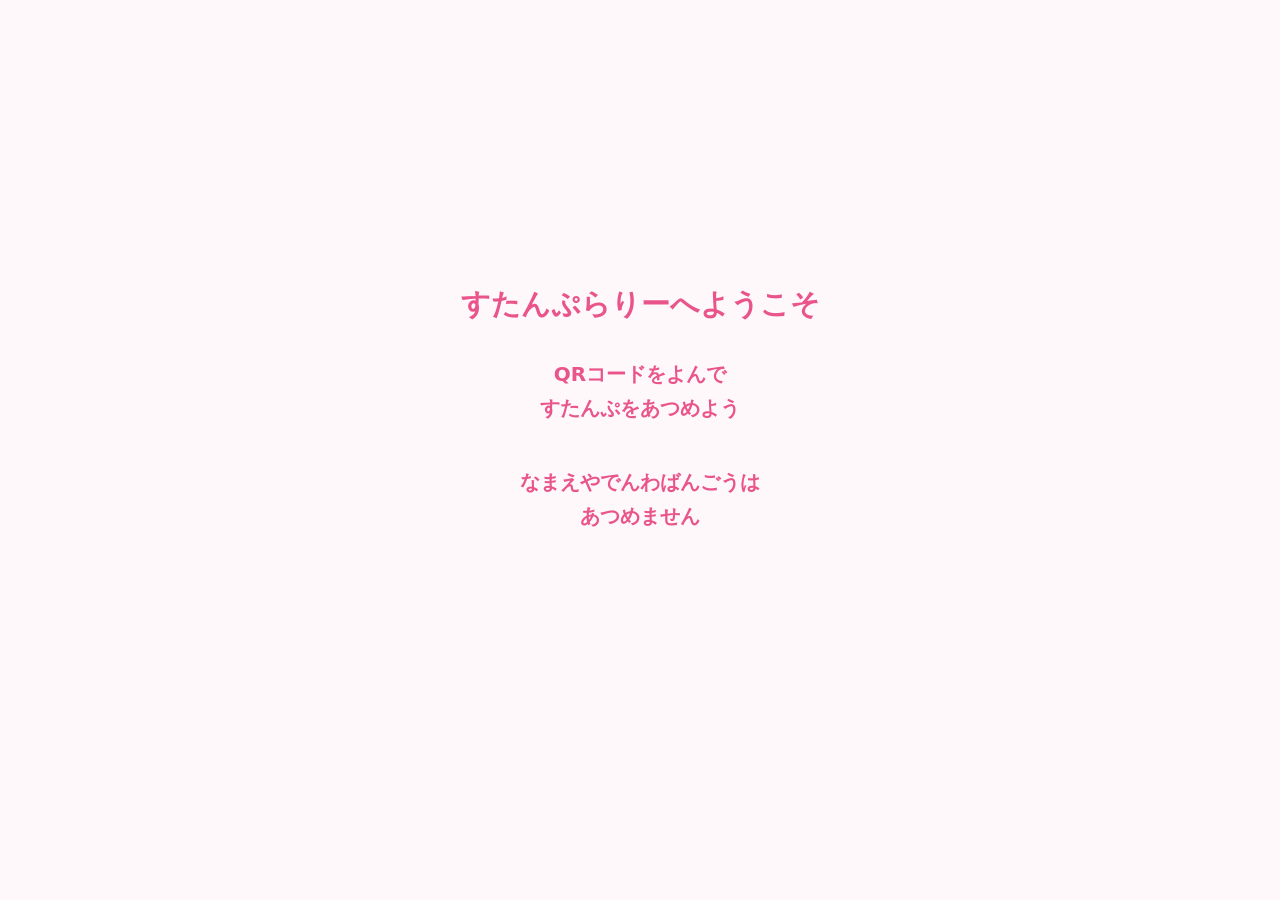
==== index.html @ 32b75e18 "Add files via upload" ====
<!doctype html>
<html lang="ja">
<head>
  <meta charset="utf-8">
  <meta name="viewport" content="width=device-width, initial-scale=1">
  <title>学園祭スタンプラリー</title>
  <link rel="stylesheet" href="style.css">
</head>
<body>
<main class="app">
  <section id="introScreen" class="intro hidden">
    <h1>すたんぷらりーへようこそ</h1>
    <p>QRコードをよんで<br>すたんぷをあつめよう</p>
    <p>なまえやでんわばんごうは<br>あつめません</p>
  </section>

  <section id="mainScreen">
    <header>
      <p class="eyebrow">学園祭</p>
      <h1>Webスタンプラリー</h1>
    </header>

    <section id="messageBox" class="message info">
      QRコードを読み取ると、ここにスタンプが集まります。
    </section>

    <section id="noticeBox" class="notice hidden"></section>

    <section class="progress-card">
      <div class="progress-text">
        <span id="countText">0 / 12</span>
        <span id="completeText">スタンプを集めよう</span>
      </div>
      <div class="progress-bar"><div id="progressBar" class="progress-fill"></div></div>
    </section>

    <section id="stampBoard" class="stamp-board"></section>

    <section id="queueArea" class="queue-area hidden"></section>

    <section id="completeArea" class="complete-area hidden">
      <h2>🎉 コンプリート！ 🎉</h2>
      <p id="completeLead">景品所のQRを読み取ると順番待ちに入れます。</p>
      <p id="participantDisplay" class="participant"></p>
      <div id="participantQrArea" class="participant-qr"></div>
      <p id="completeNote" class="note">景品所のQRコードを読み取ると順番待ちに入れます。うまくいかないときは、このQRコードを係員に見せてください。</p>
    </section>

    <section id="closedArea" class="closed-area hidden">
      <h2>🎉 コンプリート！ 🎉</h2>
      <p><strong>景品の抽選は終了しました。</strong></p>
      <p>ご参加ありがとうございました。</p>
    </section>

    <section id="finishedArea" class="finished-area hidden">
      <h2>景品受け取り済み</h2>
      <p>ご参加ありがとうございました。</p>
    </section>

    <details class="rule-box">
      <summary>ルールをみる</summary>
      <p>QRコードをよんで、スタンプをあつめます。</p>
      <p>12こあつめたら、201号室でけいひんとこうかんできます。</p>
      <p>なまえ、じゅうしょ、でんわばんごう、メールアドレスはあつめません。</p>
      <p>スタンプをよんだじかんと、スタンプばんごうだけをきろくします。</p>
      <p>この画面はとじてもだいじょうぶです。でも、ブラウザのきろくをけすと、スタンプもきえます。</p>
    </details>

    <footer class="footer">
      <p>スタンプ取得状況は学園祭運営の改善のために記録します。</p>
    </footer>
  </section>
</main>
<script src="vendor/qrcode.js"></script>
<script src="app.js"></script>
</body>
</html>
---- style.css ----
/* 学園祭Webスタンプラリー(12か所版) */
:root{--pink:#e9558a;--pink-soft:#ff7aa8;--line:#ffd3e2;--bg:#fff8fb}
*{box-sizing:border-box}
body{margin:0;font-family:system-ui,-apple-system,"Hiragino Sans","Yu Gothic",sans-serif;background:var(--bg);color:#333;-webkit-text-size-adjust:100%}
.app{width:min(100%,520px);margin:0 auto;padding:14px}
.hidden{display:none!important}

.intro{min-height:90vh;display:flex;flex-direction:column;align-items:center;justify-content:center;text-align:center;font-weight:bold;color:var(--pink)}
.intro h1{font-size:1.8rem}
.intro p{font-size:1.25rem;line-height:1.7}

.eyebrow{margin:0;color:var(--pink);font-weight:bold}
h1{margin:0 0 12px;font-size:1.8rem}

.message,.progress-card,.rule-box,.notice{background:#fff;border:2px solid var(--line);border-radius:14px;padding:12px;margin-bottom:12px;font-weight:bold}
.notice{background:#fff8e8;border-color:#ffd16f}
.notice.high{background:#fff0f0;border-color:#ff8c8c}
.message.success{background:#f0fff5;border-color:#9be3b5}
.message.warning{background:#fff8e8;border-color:#ffd16f}
.message.error{background:#ffecec;border-color:#ff8c8c}

.progress-text{display:flex;justify-content:space-between;align-items:baseline;font-weight:bold;margin-bottom:8px}
#countText{color:var(--pink);font-size:1.4rem}
.progress-bar{height:14px;background:#ffe2ec;border-radius:20px;overflow:hidden}
.progress-fill{height:100%;width:0%;background:var(--pink-soft);transition:width .5s}

/* 12か所: 3列 x 4行 */
.stamp-board{display:grid;grid-template-columns:repeat(3,1fr);gap:10px}
.stamp-slot{aspect-ratio:1/1;min-height:96px;border:2px dashed #e5d4dc;border-radius:16px;background:#fff;display:flex;flex-direction:column;justify-content:center;align-items:center;padding:4px}
.stamp-slot.empty::before{content:attr(data-number);color:#ccb8c2;font-weight:bold;font-size:1.5rem}
.stamp-slot img{width:72%;max-width:100px;height:auto}
.stamp-time{margin-top:2px;font-size:.68rem;line-height:1.2;color:#555;font-weight:bold;text-align:center}
.stamp-slot.pop img{animation:pop .6s ease-out}
@keyframes pop{0%{transform:scale(2.2) rotate(-12deg);opacity:0}60%{transform:scale(.9) rotate(3deg);opacity:1}100%{transform:none}}

.complete-area,.finished-area,.closed-area{margin-top:16px;padding:18px;background:#fff;border-radius:18px;text-align:center}
.complete-area{border:3px solid #ffd166}
.closed-area{border:3px solid var(--line)}
.finished-area{border:3px solid #9be3b5}
.complete-area h2,.closed-area h2,.finished-area h2{margin:0 0 8px}
.participant-qr svg,.participant-qr canvas{width:min(70vw,260px);height:auto;background:#fff;padding:6px;border-radius:8px}
.participant-qr .qr-id{font-size:.72rem;word-break:break-all;color:#777;margin:6px 0 0}
.note,.participant{color:var(--pink);font-weight:bold}
.participant{font-size:.8rem;word-break:break-all}
.footer{font-size:.8rem;color:#777}
summary{cursor:pointer;color:var(--pink)}
#participantDisplay{display:none}

.queue-area{margin-top:16px;padding:18px;background:#fff;border:3px solid #4cc9f0;border-radius:18px;text-align:center}
.queue-area h2{margin:0 0 8px}
.queue-no{font-size:2.2rem;font-weight:800;margin:6px 0}
.queue-again{margin-top:10px;padding:10px 14px;border:0;border-radius:12px;background:#eee;font-size:.9rem}
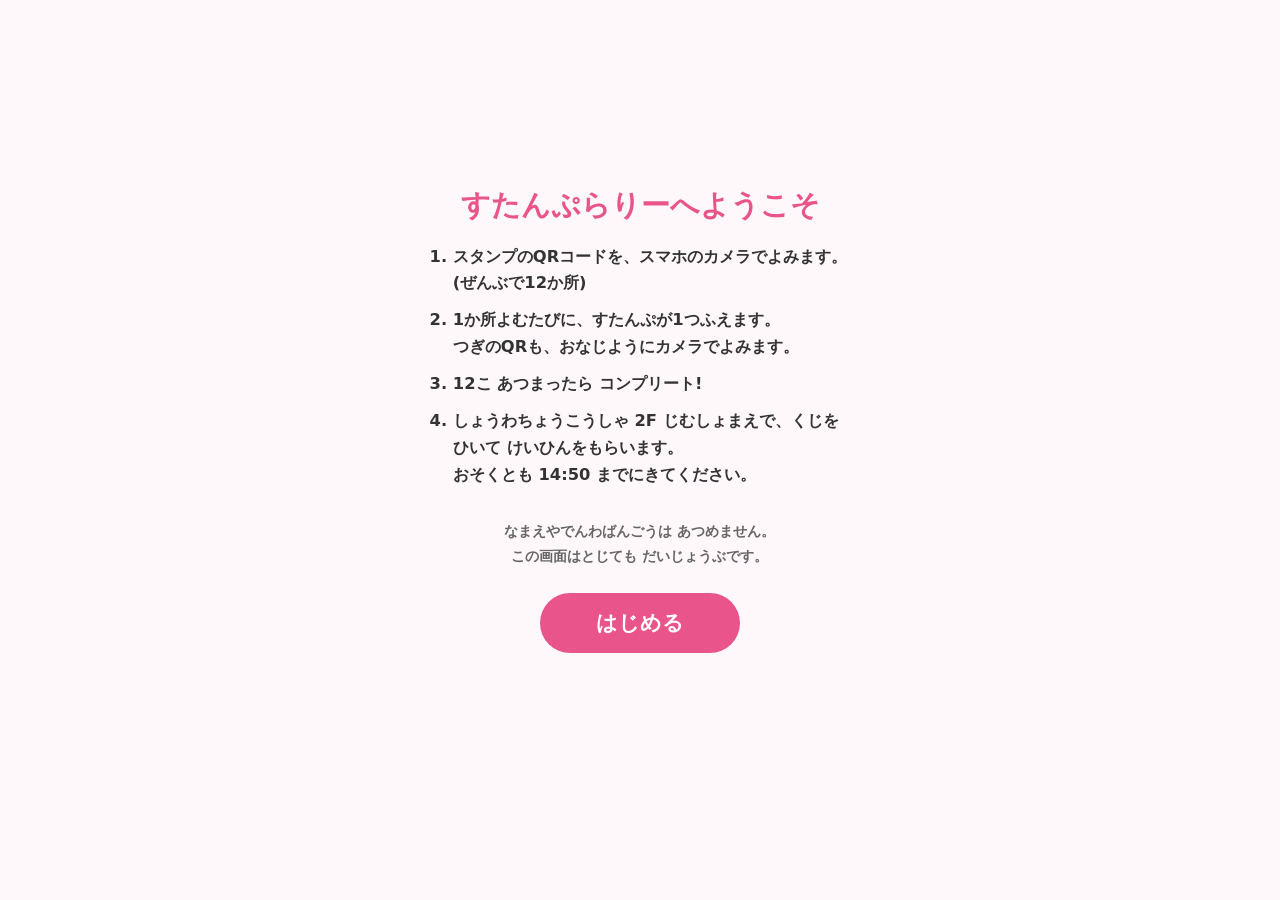
==== commit ecf64f76: "Add files via upload" ====
--- a/index.html
+++ b/index.html
@@ -10,8 +10,14 @@
 <main class="app">
   <section id="introScreen" class="intro hidden">
     <h1>すたんぷらりーへようこそ</h1>
-    <p>QRコードをよんで<br>すたんぷをあつめよう</p>
-    <p>なまえやでんわばんごうは<br>あつめません</p>
+    <ol class="howto">
+      <li><b>スタンプのQRコード</b>を、スマホのカメラでよみます。<br>(ぜんぶで12か所)</li>
+      <li>1か所よむたびに、すたんぷが1つふえます。<br>つぎのQRも、おなじようにカメラでよみます。</li>
+      <li><b>12こ あつまったら コンプリート!</b></li>
+      <li>しょうわちょうこうしゃ 2F じむしょまえで、くじをひいて けいひんをもらいます。<br><b>おそくとも 14:50 までに</b>きてください。</li>
+    </ol>
+    <p class="intro-small">なまえやでんわばんごうは あつめません。<br>この画面はとじても だいじょうぶです。</p>
+    <button id="introStart" class="start-btn" type="button">はじめる</button>
   </section>
 
   <section id="mainScreen">
@@ -40,10 +46,17 @@
 
     <section id="completeArea" class="complete-area hidden">
       <h2>🎉 コンプリート！ 🎉</h2>
-      <p id="completeLead">景品所のQRを読み取ると順番待ちに入れます。</p>
+      <p id="completeLead">しょうわちょうこうしゃ 2F じむしょまえへ、14:50までにきてください。</p>
       <p id="participantDisplay" class="participant"></p>
       <div id="participantQrArea" class="participant-qr"></div>
       <p id="completeNote" class="note">景品所のQRコードを読み取ると順番待ちに入れます。うまくいかないときは、このQRコードを係員に見せてください。</p>
+      <div class="visit-box">
+        <p class="visit-title">けいひんこうかんじょ</p>
+        <p class="visit-place">しょうわちょうこうしゃ<br>2F じむしょまえ</p>
+        <p>こんざつをさけるため、<strong>じかんをまもってください。</strong></p>
+        <p>くじで、けいひんがきまります。</p>
+        <p class="visit-time"><strong>おそくとも 14:50 までに</strong> きてください。</p>
+      </div>
     </section>
 
     <section id="closedArea" class="closed-area hidden">
@@ -60,7 +73,7 @@
     <details class="rule-box">
       <summary>ルールをみる</summary>
       <p>QRコードをよんで、スタンプをあつめます。</p>
-      <p>12こあつめたら、201号室でけいひんとこうかんできます。</p>
+      <p>12こあつめたら、しょうわちょうこうしゃ 2F じむしょまえで、くじをひいて けいひんをもらえます。おそくとも 14:50 までにきてください。</p>
       <p>なまえ、じゅうしょ、でんわばんごう、メールアドレスはあつめません。</p>
       <p>スタンプをよんだじかんと、スタンプばんごうだけをきろくします。</p>
       <p>この画面はとじてもだいじょうぶです。でも、ブラウザのきろくをけすと、スタンプもきえます。</p>
--- a/style.css
+++ b/style.css
@@ -5,7 +5,7 @@
 .app{width:min(100%,520px);margin:0 auto;padding:14px}
 .hidden{display:none!important}
 
-.intro{min-height:90vh;display:flex;flex-direction:column;align-items:center;justify-content:center;text-align:center;font-weight:bold;color:var(--pink)}
+.intro{min-height:90vh;display:flex;flex-direction:column;align-items:center;justify-content:center;text-align:center;font-weight:bold;color:var(--pink);padding:8px 4px}
 .intro h1{font-size:1.8rem}
 .intro p{font-size:1.25rem;line-height:1.7}
 
@@ -50,3 +50,14 @@
 .queue-area h2{margin:0 0 8px}
 .queue-no{font-size:2.2rem;font-weight:800;margin:6px 0}
 .queue-again{margin-top:10px;padding:10px 14px;border:0;border-radius:12px;background:#eee;font-size:.9rem}
+
+.visit-box{margin-top:14px;padding:14px;background:#fff8e1;border:2px dashed #e8a100;border-radius:14px;text-align:center;line-height:1.6}
+.visit-box p{margin:2px 0}
+.visit-title{font-size:.85rem;color:#8a5a00;font-weight:700}
+.visit-place{font-size:1.25rem;font-weight:800}
+.visit-time{font-size:1.15rem;color:#c2185b}
+
+.howto{text-align:left;font-size:1.02rem;line-height:1.65;color:#333;max-width:420px;padding-left:1.4em;margin:6px 0}
+.howto li{margin-bottom:10px}
+.intro-small{font-size:.9rem!important;color:#666;font-weight:600}
+.start-btn{margin-top:10px;padding:16px 56px;font-size:1.3rem;font-weight:800;color:#fff;background:var(--pink);border:0;border-radius:40px}
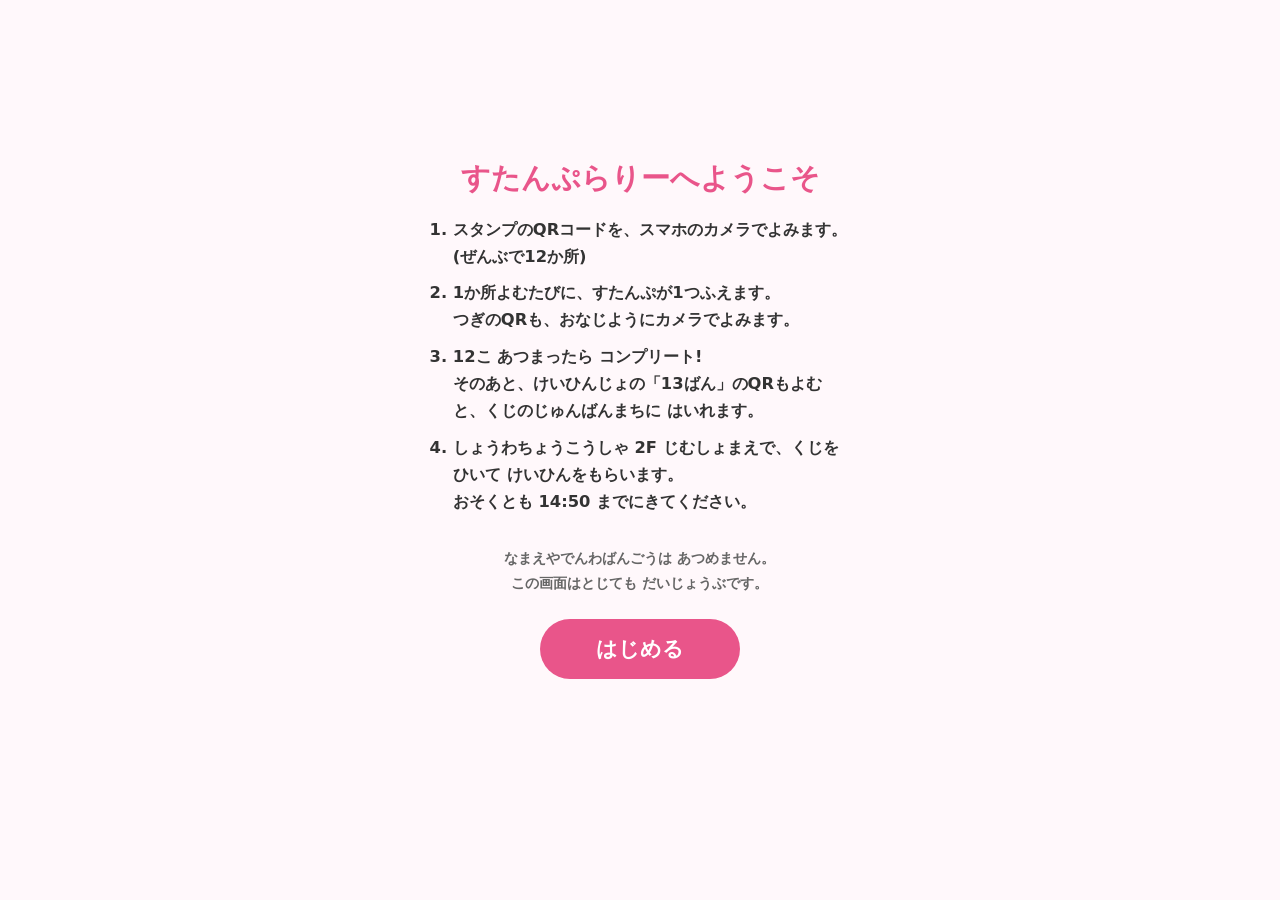
==== commit f37625d7: "Add files via upload" ====
--- a/index.html
+++ b/index.html
@@ -13,7 +13,7 @@
     <ol class="howto">
       <li><b>スタンプのQRコード</b>を、スマホのカメラでよみます。<br>(ぜんぶで12か所)</li>
       <li>1か所よむたびに、すたんぷが1つふえます。<br>つぎのQRも、おなじようにカメラでよみます。</li>
-      <li><b>12こ あつまったら コンプリート!</b></li>
+      <li><b>12こ あつまったら コンプリート!</b><br>そのあと、けいひんじょの「13ばん」のQRもよむと、くじのじゅんばんまちに はいれます。</li>
       <li>しょうわちょうこうしゃ 2F じむしょまえで、くじをひいて けいひんをもらいます。<br><b>おそくとも 14:50 までに</b>きてください。</li>
     </ol>
     <p class="intro-small">なまえやでんわばんごうは あつめません。<br>この画面はとじても だいじょうぶです。</p>
@@ -49,7 +49,7 @@
       <p id="completeLead">しょうわちょうこうしゃ 2F じむしょまえへ、14:50までにきてください。</p>
       <p id="participantDisplay" class="participant"></p>
       <div id="participantQrArea" class="participant-qr"></div>
-      <p id="completeNote" class="note">景品所のQRコードを読み取ると順番待ちに入れます。うまくいかないときは、このQRコードを係員に見せてください。</p>
+      <p id="completeNote" class="note">景品所の「13番」のQRコードを読み取ると順番待ちに入れます。うまくいかないときは、このQRコードを係員に見せてください。</p>
       <div class="visit-box">
         <p class="visit-title">けいひんこうかんじょ</p>
         <p class="visit-place">しょうわちょうこうしゃ<br>2F じむしょまえ</p>
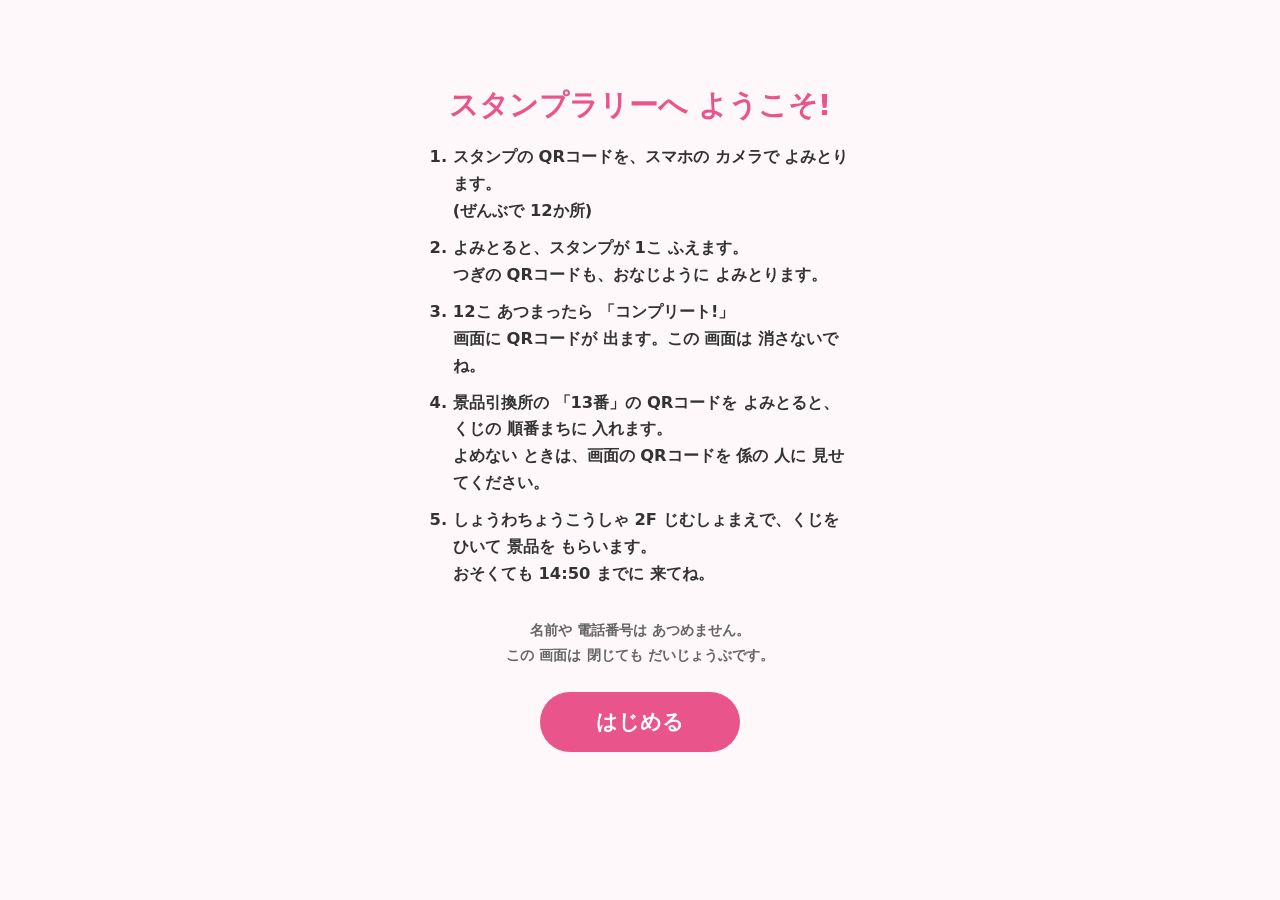
==== commit c5bf4c37: "Add files via upload" ====
--- a/index.html
+++ b/index.html
@@ -3,31 +3,32 @@
 <head>
   <meta charset="utf-8">
   <meta name="viewport" content="width=device-width, initial-scale=1">
-  <title>学園祭スタンプラリー</title>
+  <title>カギフェス2026 スタンプラリー</title>
   <link rel="stylesheet" href="style.css">
 </head>
 <body>
 <main class="app">
   <section id="introScreen" class="intro hidden">
-    <h1>すたんぷらりーへようこそ</h1>
+    <h1>スタンプラリーへ ようこそ!</h1>
     <ol class="howto">
-      <li><b>スタンプのQRコード</b>を、スマホのカメラでよみます。<br>(ぜんぶで12か所)</li>
-      <li>1か所よむたびに、すたんぷが1つふえます。<br>つぎのQRも、おなじようにカメラでよみます。</li>
-      <li><b>12こ あつまったら コンプリート!</b><br>そのあと、けいひんじょの「13ばん」のQRもよむと、くじのじゅんばんまちに はいれます。</li>
-      <li>しょうわちょうこうしゃ 2F じむしょまえで、くじをひいて けいひんをもらいます。<br><b>おそくとも 14:50 までに</b>きてください。</li>
+      <li><b>スタンプの QRコード</b>を、スマホの カメラで よみとります。<br>(ぜんぶで 12か所)</li>
+      <li>よみとると、スタンプが 1こ ふえます。<br>つぎの QRコードも、おなじように よみとります。</li>
+      <li><b>12こ あつまったら 「コンプリート!」</b><br>画面に QRコードが 出ます。この 画面は 消さないでね。</li>
+      <li>景品引換所の 「13番」の QRコードを よみとると、くじの 順番まちに 入れます。<br>よめない ときは、画面の QRコードを 係の 人に 見せてください。</li>
+      <li>しょうわちょうこうしゃ 2F じむしょまえで、くじを ひいて 景品を もらいます。<br><b>おそくても 14:50 までに</b> 来てね。</li>
     </ol>
-    <p class="intro-small">なまえやでんわばんごうは あつめません。<br>この画面はとじても だいじょうぶです。</p>
+    <p class="intro-small">名前や 電話番号は あつめません。<br>この 画面は 閉じても だいじょうぶです。</p>
     <button id="introStart" class="start-btn" type="button">はじめる</button>
   </section>
 
   <section id="mainScreen">
     <header>
-      <p class="eyebrow">学園祭</p>
-      <h1>Webスタンプラリー</h1>
+      <p class="eyebrow">カギフェス2026</p>
+      <h1>スタンプラリー</h1>
     </header>
 
     <section id="messageBox" class="message info">
-      QRコードを読み取ると、ここにスタンプが集まります。
+      QRコードを よみとると、ここに スタンプが たまります。
     </section>
 
     <section id="noticeBox" class="notice hidden"></section>
@@ -35,7 +36,7 @@
     <section class="progress-card">
       <div class="progress-text">
         <span id="countText">0 / 12</span>
-        <span id="completeText">スタンプを集めよう</span>
+        <span id="completeText">スタンプを あつめよう</span>
       </div>
       <div class="progress-bar"><div id="progressBar" class="progress-fill"></div></div>
     </section>
@@ -45,42 +46,42 @@
     <section id="queueArea" class="queue-area hidden"></section>
 
     <section id="completeArea" class="complete-area hidden">
-      <h2>🎉 コンプリート！ 🎉</h2>
-      <p id="completeLead">しょうわちょうこうしゃ 2F じむしょまえへ、14:50までにきてください。</p>
+      <h2>🎉 コンプリート! 🎉</h2>
+      <p id="completeLead">しょうわちょうこうしゃ 2F じむしょまえへ、14:50までに 来てね。</p>
       <p id="participantDisplay" class="participant"></p>
       <div id="participantQrArea" class="participant-qr"></div>
-      <p id="completeNote" class="note">景品所の「13番」のQRコードを読み取ると順番待ちに入れます。うまくいかないときは、このQRコードを係員に見せてください。</p>
+      <p id="completeNote" class="note">景品引換所の 「13番」の QRコードを よみとると、くじの 順番まちに 入れます。よめない ときは、この QRコードを 係の 人に 見せてください。</p>
       <div class="visit-box">
-        <p class="visit-title">けいひんこうかんじょ</p>
+        <p class="visit-title">景品引換所</p>
         <p class="visit-place">しょうわちょうこうしゃ<br>2F じむしょまえ</p>
-        <p>こんざつをさけるため、<strong>じかんをまもってください。</strong></p>
-        <p>くじで、けいひんがきまります。</p>
-        <p class="visit-time"><strong>おそくとも 14:50 までに</strong> きてください。</p>
+        <p>こんざつを さけるため、<strong>時間を まもってください。</strong></p>
+        <p>くじで 景品が きまります。景品が なくなったら おわりです。</p>
+        <p class="visit-time"><strong>おそくても 14:50 までに</strong> 来てね。</p>
       </div>
     </section>
 
     <section id="closedArea" class="closed-area hidden">
-      <h2>🎉 コンプリート！ 🎉</h2>
-      <p><strong>景品の抽選は終了しました。</strong></p>
-      <p>ご参加ありがとうございました。</p>
+      <h2>🎉 コンプリート! 🎉</h2>
+      <p><strong>くじは おわりました。</strong></p>
+      <p>ありがとうございました!</p>
     </section>
 
     <section id="finishedArea" class="finished-area hidden">
-      <h2>景品受け取り済み</h2>
-      <p>ご参加ありがとうございました。</p>
+      <h2>くじは もう ひきました</h2>
+      <p>ありがとうございました!</p>
     </section>
 
     <details class="rule-box">
-      <summary>ルールをみる</summary>
-      <p>QRコードをよんで、スタンプをあつめます。</p>
-      <p>12こあつめたら、しょうわちょうこうしゃ 2F じむしょまえで、くじをひいて けいひんをもらえます。おそくとも 14:50 までにきてください。</p>
-      <p>なまえ、じゅうしょ、でんわばんごう、メールアドレスはあつめません。</p>
-      <p>スタンプをよんだじかんと、スタンプばんごうだけをきろくします。</p>
-      <p>この画面はとじてもだいじょうぶです。でも、ブラウザのきろくをけすと、スタンプもきえます。</p>
+      <summary>やりかたを 見る</summary>
+      <p>QRコードを よみとって、スタンプを あつめます。</p>
+      <p>12こ あつめたら、しょうわちょうこうしゃ 2F じむしょまえで、くじを ひいて 景品を もらえます。おそくても 14:50 までに 来てね。</p>
+      <p>名前、住所、電話番号、メールアドレスは あつめません。</p>
+      <p>スタンプを よみとった 時間と、スタンプの 番号だけを きろくします。</p>
+      <p>この 画面は 閉じても だいじょうぶです。でも、ブラウザの 履歴を 消すと、スタンプも 消えます。</p>
     </details>
 
     <footer class="footer">
-      <p>スタンプ取得状況は学園祭運営の改善のために記録します。</p>
+      <p>スタンプを あつめた じょうきょうは、学園祭を よくするために きろくします。</p>
     </footer>
   </section>
 </main>
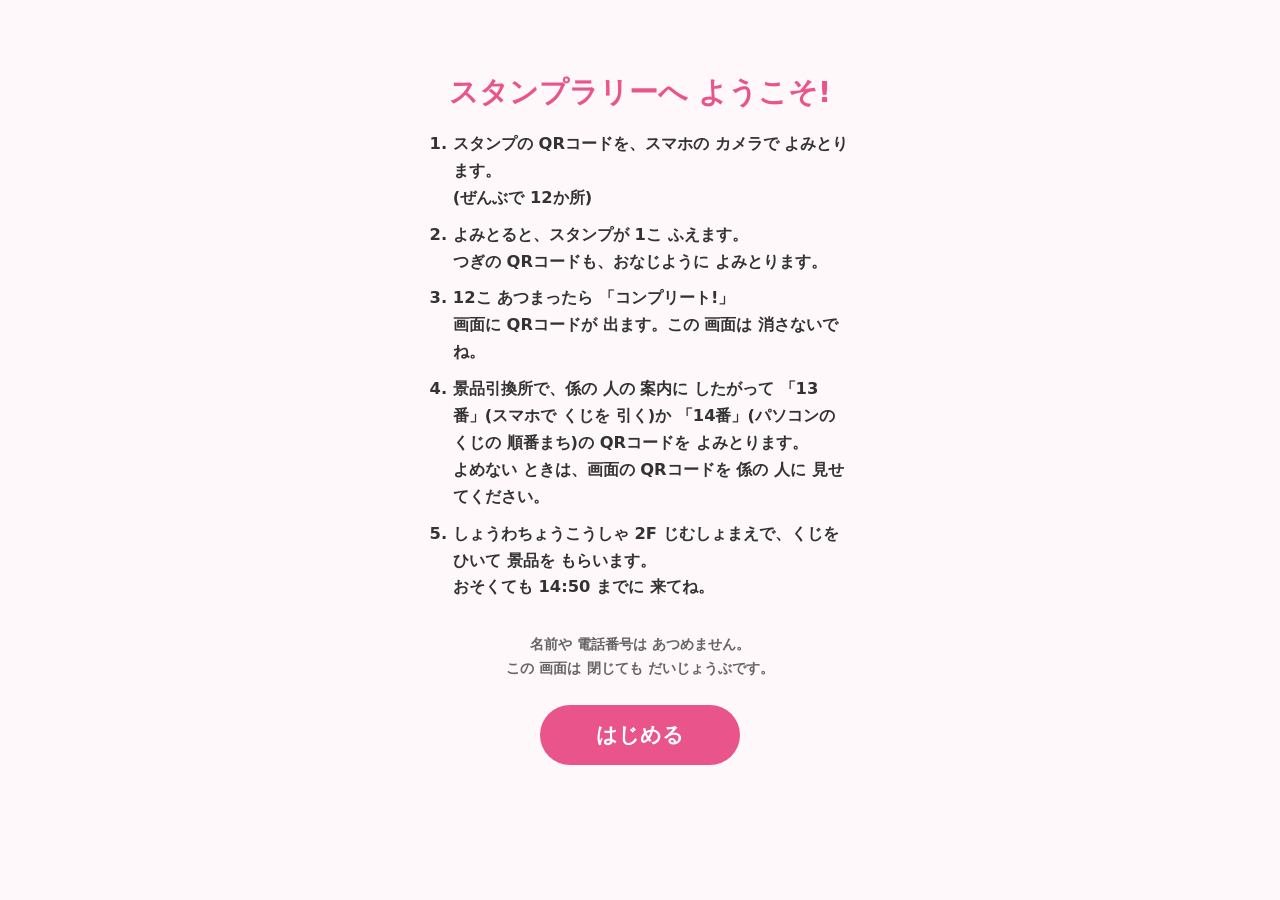
==== commit 118fab25: "Add files via upload" ====
--- a/index.html
+++ b/index.html
@@ -14,7 +14,7 @@
       <li><b>スタンプの QRコード</b>を、スマホの カメラで よみとります。<br>(ぜんぶで 12か所)</li>
       <li>よみとると、スタンプが 1こ ふえます。<br>つぎの QRコードも、おなじように よみとります。</li>
       <li><b>12こ あつまったら 「コンプリート!」</b><br>画面に QRコードが 出ます。この 画面は 消さないでね。</li>
-      <li>景品引換所の 「13番」の QRコードを よみとると、くじの 順番まちに 入れます。<br>よめない ときは、画面の QRコードを 係の 人に 見せてください。</li>
+      <li>景品引換所で、係の 人の 案内に したがって 「13番」(スマホで くじを 引く)か 「14番」(パソコンの くじの 順番まち)の QRコードを よみとります。<br>よめない ときは、画面の QRコードを 係の 人に 見せてください。</li>
       <li>しょうわちょうこうしゃ 2F じむしょまえで、くじを ひいて 景品を もらいます。<br><b>おそくても 14:50 までに</b> 来てね。</li>
     </ol>
     <p class="intro-small">名前や 電話番号は あつめません。<br>この 画面は 閉じても だいじょうぶです。</p>
@@ -50,7 +50,7 @@
       <p id="completeLead">しょうわちょうこうしゃ 2F じむしょまえへ、14:50までに 来てね。</p>
       <p id="participantDisplay" class="participant"></p>
       <div id="participantQrArea" class="participant-qr"></div>
-      <p id="completeNote" class="note">景品引換所の 「13番」の QRコードを よみとると、くじの 順番まちに 入れます。よめない ときは、この QRコードを 係の 人に 見せてください。</p>
+      <p id="completeNote" class="note">景品引換所で、係の 人の 案内に したがって 「13番」(スマホで くじを 引く)か 「14番」(パソコンの くじの 順番まち)の QRコードを よみとります。よめない ときは、この QRコードを 係の 人に 見せてください。</p>
       <div class="visit-box">
         <p class="visit-title">景品引換所</p>
         <p class="visit-place">しょうわちょうこうしゃ<br>2F じむしょまえ</p>
@@ -67,8 +67,8 @@
     </section>
 
     <section id="finishedArea" class="finished-area hidden">
-      <h2>くじは もう ひきました</h2>
-      <p>ありがとうございました!</p>
+      <h2>くじの 受付は すみました</h2>
+      <p>くじ引き機の 前では、係の 人の あんないに したがってね。<br>ありがとうございました!</p>
     </section>
 
     <details class="rule-box">
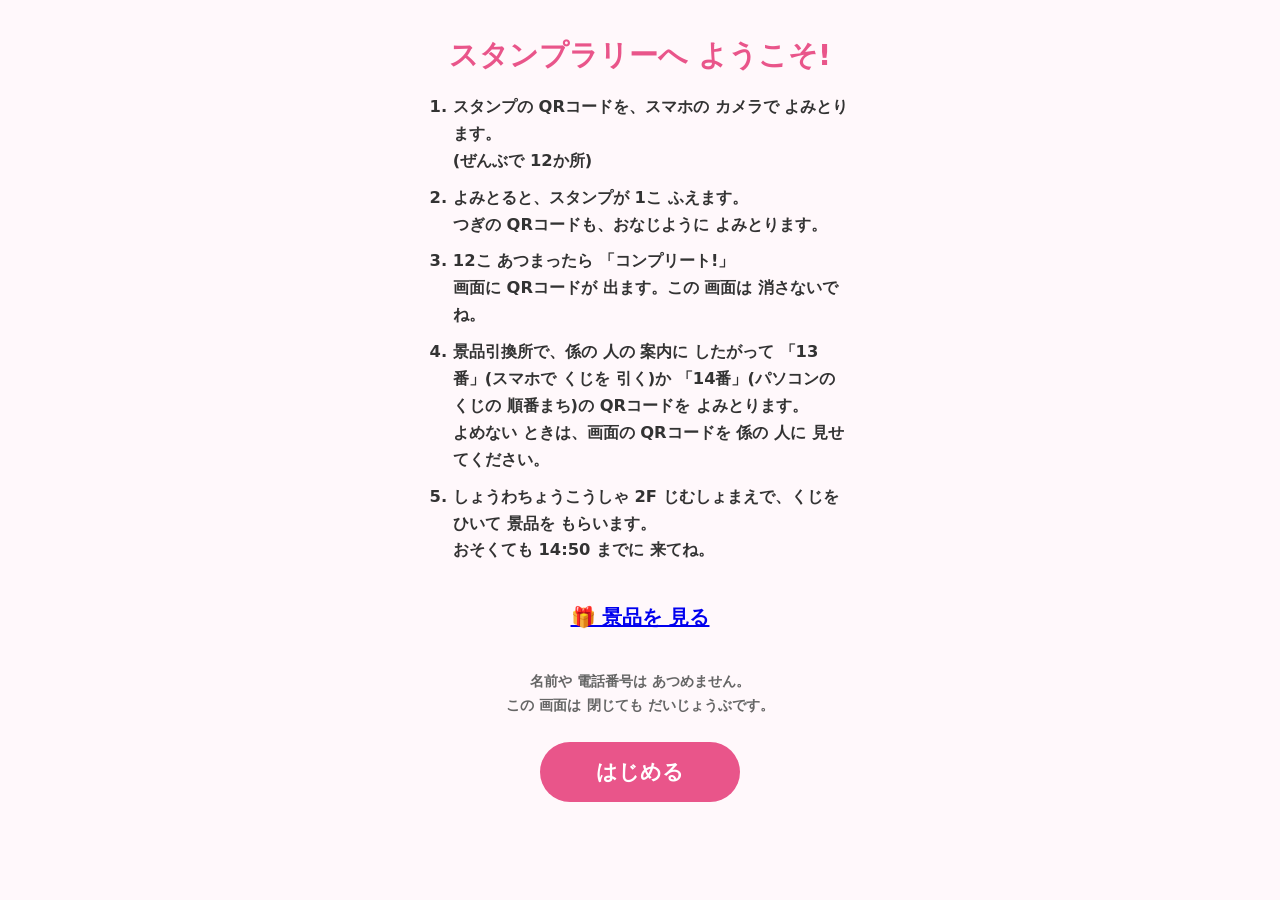
==== commit 9891ffe3: "Add files via upload" ====
--- a/index.html
+++ b/index.html
@@ -17,6 +17,7 @@
       <li>景品引換所で、係の 人の 案内に したがって 「13番」(スマホで くじを 引く)か 「14番」(パソコンの くじの 順番まち)の QRコードを よみとります。<br>よめない ときは、画面の QRコードを 係の 人に 見せてください。</li>
       <li>しょうわちょうこうしゃ 2F じむしょまえで、くじを ひいて 景品を もらいます。<br><b>おそくても 14:50 までに</b> 来てね。</li>
     </ol>
+    <p class="prize-link-wrap"><a class="prize-link" href="prizes.html">🎁 景品を 見る</a></p>
     <p class="intro-small">名前や 電話番号は あつめません。<br>この 画面は 閉じても だいじょうぶです。</p>
     <button id="introStart" class="start-btn" type="button">はじめる</button>
   </section>
@@ -26,6 +27,8 @@
       <p class="eyebrow">カギフェス2026</p>
       <h1>スタンプラリー</h1>
     </header>
+
+    <p class="prize-link-wrap"><a class="prize-link" href="prizes.html">🎁 景品を 見る</a></p>
 
     <section id="messageBox" class="message info">
       QRコードを よみとると、ここに スタンプが たまります。
